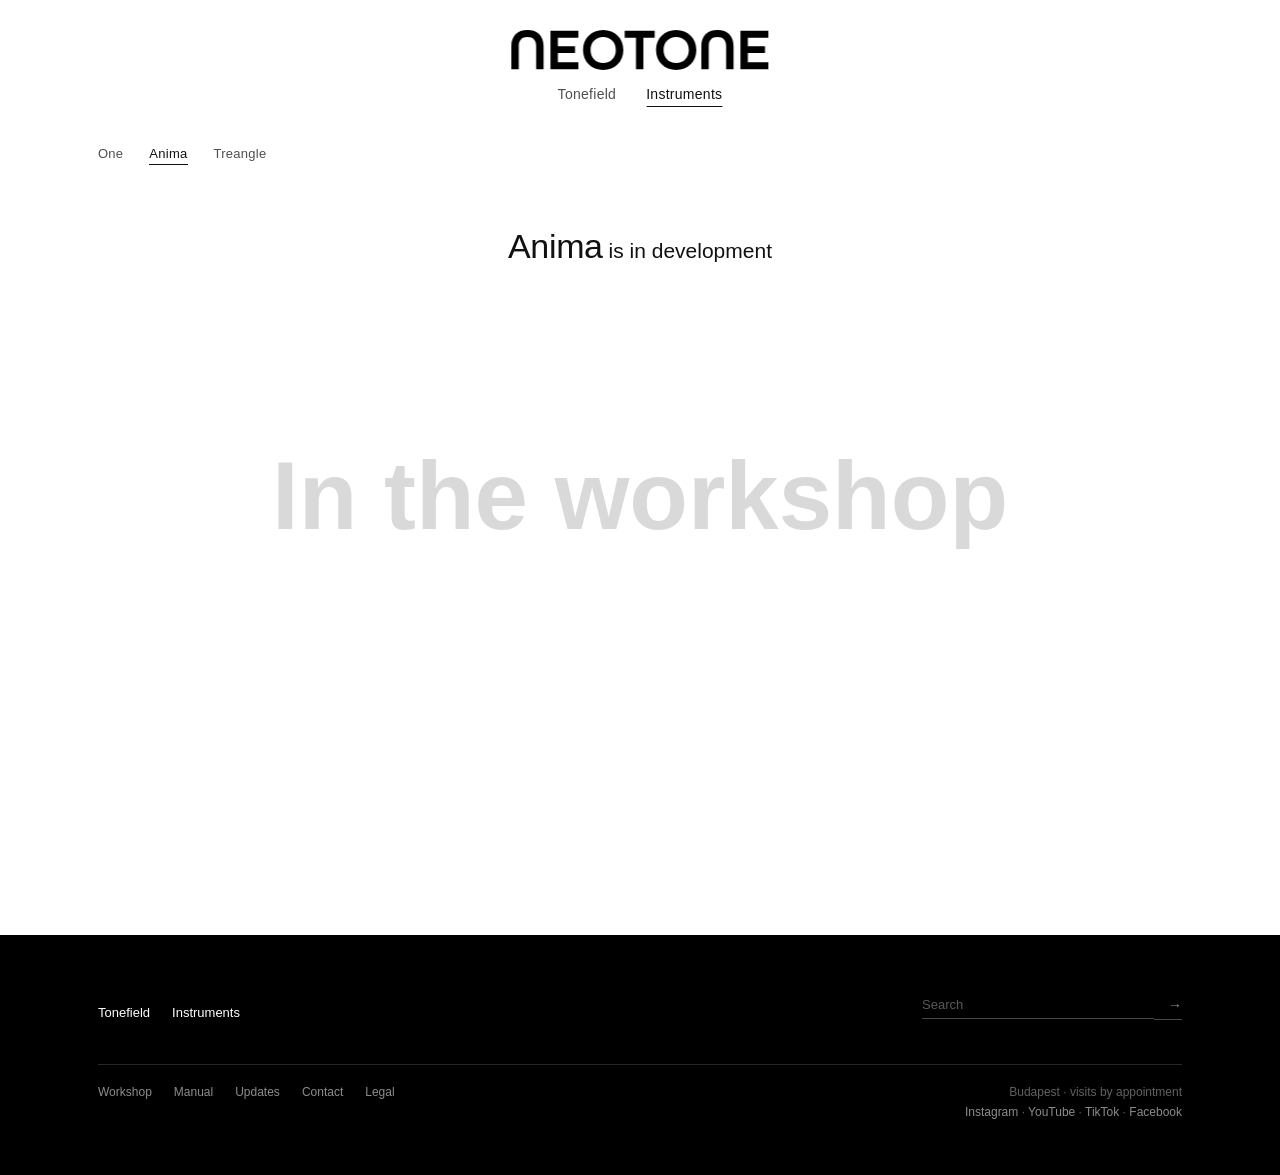
==== anima.html @ 0261bd5a "Initial commit" ====
<!DOCTYPE html>
<html lang="en">
<head>
  <meta charset="utf-8">
  <meta name="viewport" content="width=device-width, initial-scale=1">
  <title>Anima · Neotone</title>
  <style>
    :root { --ink: #111; --line: #d9d9d9; --muted: #4f4f4f; --green: #2a7a2a; --max: 1180px; }

    *, *::before, *::after { box-sizing: border-box; margin: 0; padding: 0; }
    a { color: inherit; text-decoration: none; }

    body { background: #fff; color: var(--ink); font-family: Arial, Helvetica, sans-serif; }

    /* ---- Masthead ----
       Neotone sits above the sections rather than beside them, which is the
       whole point of v3: the company is the umbrella, and Culture, Instrument
       and Craft are what it consists of.

       Two states. At the top of a page the mark is centred and large with the
       sections beneath it. Once you scroll, the bar collapses to a single row:
       small mark on the left, sections on the right. The sections stay
       reachable the whole way down, which the v2 nav could not do, since
       scrolling there left only the return. */
    /* ---- Masthead ----
       Fixed height, contents positioned absolutely, and every moving value
       driven by scroll position rather than by a timed transition. The bar is
       therefore never mid-animation: where it sits is a function of how far
       down the page you are. */
    nav {
      position: sticky; top: 0; z-index: 10;
      background: #fff;
      height: 118px;
      /* Clipped left, right and top, open at the bottom. The row travels left as
         you scroll and the items behind the current one go to negative x, which
         would otherwise widen the page. overflow: hidden did that job but also
         cut off the Instruments submenu, which hangs below the bar, and CSS
         cannot clip one axis while leaving the other visible. */
      clip-path: inset(0 0 -320px 0);
    }
    .nav-inner {
      position: relative;
      max-width: var(--max); margin: 0 auto; padding: 0 48px;
      height: 100%;
    }

    .masthead {
      position: absolute; left: 50%; top: 30px;
      transform: translateX(-50%);
      transform-origin: left center;
      cursor: pointer;
      will-change: transform, top;
    }
    .masthead img { height: 40px; width: auto; display: block; }

    /* The row keeps its width the whole way down. Rather than folding items out
       of the flow, which changes the width and makes the target move, the row
       slides until the section you are in reaches the boundary. The others
       travel with it and fade out. */
    .sections {
      position: absolute; left: 50%; top: 86px;
      transform: translateX(-50%);
      display: flex; align-items: baseline;
      will-change: transform, top;
    }
    .sections a {
      font-size: 14px; letter-spacing: 0.02em; color: var(--muted);
      cursor: pointer; margin-left: 30px; white-space: nowrap;
      /* No colour transition. Everything in this bar is a function of scroll
         position, and a 200ms ease made the emphasis lag the scroll. */
    }
    .sections a:first-child { margin-left: 0; }


    .sections a:hover { color: var(--ink); }
    /* Emphasis on where you are: ink rather than grey, with a hairline under
       it. Quiet enough to sit in a centred row of three, clear enough to read
       as a position rather than as a hover state. */
    .sections a {
      padding-bottom: 4px;
      border-bottom: 1px solid transparent;
    }
    .sections a.current {
      color: var(--ink);
      border-bottom-color: var(--ink);
    }

    @media (max-width: 980px) {
      .nav-inner { padding: 0 24px; }
      .sections a { margin-left: 20px; }
    }

    /* Blocks size to their content rather than the viewport. The 115vh height
       came from the original mockup, where each article filled a screen during
       the colour-change scroll; without that mechanic it only pushed the first
       article off the bottom edge, so it read as something still to arrive. */
    .article {
      width: 100%;
      padding: 56px 0;
      display: flex;
      flex-direction: column;
      align-items: center;
      gap: 16px;
    }
    /* Gap between articles only, never before the first, so article one keeps
       its position just below the middle of the viewport on load. Measured in
       vh so the next article is always off the bottom edge and has to be
       scrolled to, whatever the screen height. */
    .article + .article { margin-top: 48vh; }
    /* Adjacent sibling, not :first-of-type: the opening wrapper is also a div,
       so it would claim first-of-type and this would silently match nothing. */
    .opening-wrap + .article { padding-top: 116px; }
    /* Room before the footer, so the last article ends rather than runs into it.
       last-of-type is safe here: the footer is a <footer>, so the final div
       sibling is the last article. */
    .article:last-of-type { padding-bottom: 32vh; }

    .article-label {
      font-family: sans-serif;
      font-size: 96px;
      font-weight: 700;
      color: rgba(0,0,0,0.15);
    }

    .article-title {
      font-family: sans-serif;
      font-size: 20px;
      font-weight: 400;
      color: rgba(0,0,0,0.4);
      letter-spacing: 0.01em;
    }

    /* ---- Footer ----
       Two quiet bands: sections + search, then utility + place. No column
       headings, no dividers beyond a single hairline. Wraps rather than
       needing breakpoints. */
    .site-footer { background: #000; color: #fff; margin-top: 96px; }
    .footer-inner { max-width: var(--max); margin: 0 auto; padding: 56px 48px; }

    /* Top band restates the structure and holds search. The sections repeat the
       bar deliberately: at the bottom of a page a reader is deciding what is
       next, and a list of where they can go is useful even though the same list
       is above. They also give search a left side, so it can sit right at its
       own size rather than spanning the measure. */
    .footer-top {
      display: flex; align-items: flex-end; justify-content: space-between;
      gap: 32px; flex-wrap: wrap;
    }
    .footer-sections { display: flex; align-items: baseline; gap: 22px; flex-wrap: wrap; }
    .footer-sections a {
      font-size: 13px; color: #fff; text-decoration: none; cursor: pointer;
      font-family: Arial, Helvetica, sans-serif;
    }
    .footer-sections a:hover { opacity: 0.55; }

    .footer-search { display: flex; align-items: center; width: 260px; max-width: 100%; }
    .footer-search input {
      flex: 1; min-width: 0; background: none; color: #fff;
      border: none; border-bottom: 1px solid rgba(255,255,255,0.28);
      padding: 6px 0; font-size: 13px; font-family: inherit;
    }
    .footer-search input::placeholder { color: rgba(255,255,255,0.35); }
    .footer-search input:focus { outline: none; border-bottom-color: rgba(255,255,255,0.7); }
    .footer-search button {
      background: none; border: none; border-bottom: 1px solid rgba(255,255,255,0.28);
      color: rgba(255,255,255,0.55); padding: 6px 0 6px 14px;
      font-size: 14px; font-family: inherit; cursor: pointer;
    }
    .footer-search button:hover { color: #fff; }

    .footer-band {
      display: flex; align-items: flex-start; justify-content: space-between;
      gap: 20px 32px; flex-wrap: wrap;
      margin-top: 44px; padding-top: 20px;
      border-top: 1px solid rgba(255,255,255,0.15);
    }

    .footer-utility { display: flex; flex-wrap: wrap; gap: 8px 22px; }
    .footer-utility a { font-size: 12px; color: rgba(255,255,255,0.55); text-decoration: none; cursor: pointer; font-family: Arial, Helvetica, sans-serif; }
    .footer-utility a:hover { color: #fff; }

    .footer-place { display: flex; flex-direction: column; align-items: flex-start; gap: 6px; }
    @media (min-width: 981px) { .footer-place { align-items: flex-end; text-align: right; } }
    .footer-meta { margin: 0; font-size: 12px; color: rgba(255,255,255,0.38); font-family: Arial, Helvetica, sans-serif; }
    .footer-social a { color: rgba(255,255,255,0.55); cursor: pointer; }
    .footer-social a:hover { color: #fff; }


    /* ---- Instrument row ----
       The instruments, named, at the top of every instrument page. This is the
       page doing the job the nav should not: the nav says Instruments, the page
       says which. Selection sits at the right end, on these pages only, because
       purchase happens here. */
    .instrument-row {
      max-width: var(--max); margin: 0 auto; padding: 28px 48px 0;
      display: flex; align-items: baseline; justify-content: space-between;
    }
    .instrument-row .names { display: flex; align-items: baseline; gap: 26px; }
    .instrument-row .names a {
      font-size: 13px; letter-spacing: 0.02em; color: var(--muted);
      padding-bottom: 3px; border-bottom: 1px solid transparent;
    }
    .instrument-row .names a:hover { color: var(--ink); }
    .instrument-row .names a.current { color: var(--ink); border-bottom-color: var(--ink); }
    .instrument-row .sel-nav {
      font-size: 13px; letter-spacing: 0.02em; color: var(--ink);
      background: none; border: none; padding: 0 0 3px; cursor: pointer;
      font-family: inherit; border-bottom: 1px solid var(--ink);
      opacity: 0; pointer-events: none;
    }
    .instrument-row .sel-nav.visible { opacity: 1; pointer-events: auto; }
    .instrument-row .sel-count { color: var(--muted); margin-left: 6px; }
    @media (max-width: 980px) { .instrument-row { padding: 20px 24px 0; } }

    /* ---- Page opening ----
       Every page opens with one centred statement of what it is for, with the
       section's own name inside that sentence rather than above it as a
       heading. The nav already names the page, so a headline only repeats it.
       Same gesture on every page, so the whole site reads as written. */
    /* Entry fade sits on the wrapper, not the heading. The animation uses
       fill: both, so its final opacity keeps applying and would override the
       scroll fade below. Two elements, two opacities, composed by the browser. */
    .opening-wrap { animation: opening-in 760ms ease 140ms both; }
    @keyframes opening-in {
      from { opacity: 0; }
      to   { opacity: 1; }
    }
    .opening {
      max-width: 720px; margin-left: auto; margin-right: auto;
      padding: 64px 0 56px; text-align: center;
      font-size: 21px; font-weight: 400; line-height: 1.7; color: var(--ink);
    }
    .opening-name { font-size: 34px; line-height: 1; letter-spacing: -0.01em; white-space: nowrap; }
    @media (prefers-reduced-motion: reduce) {
      .opening-wrap { animation: none; }
    }
  </style>
</head>
<body>

  <nav>
    <div class="nav-inner">
      <div class="masthead" role="presentation"><img src="media/wordmark/neotone.svg" alt="Neotone"></div>
      <div class="sections">
        <a href="index.html" data-section="tonefield">Tonefield</a>
        <a href="instrument.html" data-section="instruments">Instruments</a>
      </div>
    </div>
  </nav>

  <div class="instrument-row">
    <div class="names" role="navigation" aria-label="Instruments">
      <a href="instrument.html">One</a>
      <a href="anima.html" class="current">Anima</a>
      <a href="treangle.html">Treangle</a>
    </div>
  </div>


  <div class="opening-wrap">
    <h1 class="opening"><span class="opening-name">Anima</span> is in development</h1>
  </div>

  <!-- A placeholder, not a preview. Nothing here announces a product: no
       specification, no date, no image. It exists so the Instruments submenu
       can carry the names of what is coming and the site can be browsed in its
       future shape, without promising anything a reader could hold us to. -->
  <div class="article"><div class="article-label">In the workshop</div></div>

  <footer class="site-footer">
    <div class="footer-inner">

      <div class="footer-top">
        <div class="footer-sections">
          <a href="index.html">Tonefield</a>
          <a href="instrument.html">Instruments</a>
        </div>
        <form class="footer-search" onsubmit="handleSearch(event)">
          <input type="search" placeholder="Search" />
          <button type="submit" aria-label="Search">&rarr;</button>
        </form>
      </div>

      <div class="footer-band">
        <div class="footer-utility">
          <a onclick="utilityLink(\'Workshop\')">Workshop</a>
          <a href="manual.html">Manual</a>
          <a href="updates.html">Updates</a>
          <a onclick="utilityLink('Contact')">Contact</a>
          <a href="legal.html">Legal</a>
        </div>
        <div class="footer-place">
          <p class="footer-meta">Budapest &middot; visits by appointment</p>
          <p class="footer-meta footer-social">
            <a onclick="socialLink('Instagram')">Instagram</a> &middot;
            <a onclick="socialLink('YouTube')">YouTube</a> &middot;
            <a onclick="socialLink('TikTok')">TikTok</a> &middot;
            <a onclick="socialLink('Facebook')">Facebook</a>
          </p>
        </div>
      </div>

    </div>
  </footer>

  <script>
    /* ---- Masthead ----
       SECTION is which of the three this page belongs to, empty on pages that
       belong to none. It marks the current section rather than driving any
       return: with the sections always on screen there is nothing to return
       from, which removes most of the machinery v2 needed. */
    const SECTION = 'instruments';

    const nav      = document.querySelector('nav');
    const navInner = document.querySelector('.nav-inner');
    const masthead = document.querySelector('.masthead');
    const sections = document.querySelector('.sections');
    const links    = [...document.querySelectorAll('.sections a')];

    /* The section this page belongs to is marked from the first frame. Pages
       belonging to no section, legal for instance, mark nothing. */
    const current = links.find(a => a.dataset.section === SECTION);
    if (current) current.classList.add('current');

    /* Two overlapping ranges. The sections you are not in fade first and
       slowly; the pair travels left over a longer distance, so the move reads
       as deliberate and stays tied to the scroll rather than snapping. */
    const FADE_FROM  = 20,  FADE_TO  = 220;
    const SHIFT_FROM = 60,  SHIFT_TO = 460;
    const MARK_TOP   = [30, 22];
    const SECT_TOP   = [86, 62];
    const MARK_SCALE = [1, 0.55];

    let markShift = null;
    const selNav = document.getElementById('sel-nav');


    /* Measured with the bar at rest, so the numbers are the distance from where
       each element sits when centred to the content boundary. Remeasured once
       the wordmark has loaded, since an image with no width measures wrong. */
    function measure() {
      const style = getComputedStyle(navInner);
      const contentLeft = navInner.getBoundingClientRect().left + parseFloat(style.paddingLeft);
      const rest = el => {
        const prev = el.style.transform;
        el.style.transform = 'translateX(-50%)';
        const left = el.getBoundingClientRect().left;
        el.style.transform = prev;
        return left;
      };
      markShift = Math.round(contentLeft - rest(masthead));
      /* offsetLeft on a link is measured inside .sections, which is its offset
         parent, so it is added to the row's own left rather than compared with
         it. Both targets are the same content boundary, which is what puts the
         mark and the section you are in on one left edge. */

    }

    const ramp = (y, a, b) => Math.min(Math.max((y - a) / (b - a), 0), 1);
    const lerp = (r, t) => r[0] + (r[1] - r[0]) * t;

    /* The ramps are scaled to the page. On a short page, a placeholder or an
       empty checkout, there is not enough scroll to travel the full distance,
       and the bar would stop part way. Scaling the ranges to the available
       scroll means the collapse always completes by the bottom, however far
       the bottom is. */
    function scrollRange() {
      return Math.max(document.documentElement.scrollHeight - window.innerHeight, 0);
    }

    function updateNav() {
      if (markShift === null) measure();
      const y = window.scrollY;
      const k = Math.min(1, scrollRange() / SHIFT_TO) || 1;
      const fade  = ramp(y, FADE_FROM * k, FADE_TO * k);
      const shift = ramp(y, SHIFT_FROM * k, SHIFT_TO * k);

      masthead.style.top = lerp(MARK_TOP, shift) + 'px';
      masthead.style.transform =
        'translateX(calc(-50% + ' + (markShift * shift) + 'px)) scale(' + lerp(MARK_SCALE, shift) + ')';

      sections.style.top = lerp(SECT_TOP, shift) + 'px';

      /* Selection sits at the right of the row, level with the section names,
         and stays through the collapse: it is an affordance, not a section. */
      if (selNav) selNav.style.top = lerp(SECT_TOP, shift) + 'px';

      /* Every section fades, the current one included. Collapsed, the bar is
         the name alone: present, and a way back to the menu. The page says
         where you are; the bar does not have to. */
      links.forEach(a => {
        a.style.opacity = String(1 - fade);
        a.style.pointerEvents = fade > 0.9 ? 'none' : '';
      });


    }

    /* Once the bar has moved, the mark reopens it. At rest it goes to the
       front, which is what it says. */
    /* Collapsed, the bar is a label rather than a menu: the two sections you are
       not in are invisible and take no clicks. Anywhere in the bar reopens it,
       so reaching for a section name that is not there does something sensible
       instead of nothing. The section you are in still behaves as a link. */
    /* Collapsed, the bar is a label rather than a menu, and anywhere in it
       reopens the bar. The section you are in behaves exactly as the mark does,
       because at that point the two are halves of one label and clicking either
       should do the same thing. */
    nav.addEventListener('click', e => {
      const own = e.target.closest('.sections a[data-section="' + SECTION + '"]');
      if (own) {
        e.preventDefault();
        if (window.scrollY > 0) window.scrollTo({ top: 0, behavior: 'smooth' });
        return;
      }
      if (window.scrollY <= SHIFT_FROM) return;
      e.preventDefault();
      window.scrollTo({ top: 0, behavior: 'smooth' });
    });

    function remeasure() { markShift = null; updateNav(); }
    window.addEventListener('resize', remeasure);
    window.addEventListener('load', remeasure);
    document.querySelectorAll('nav img').forEach(img => {
      if (!img.complete) img.addEventListener('load', remeasure, { once: true });
    });



    window.addEventListener('scroll', updateNav, { passive: true });
    updateNav();

    /* ---- Footer ---- */
    /* Footer section links rise before they leave. At the bottom of a page the
       bar is collapsed to a label, so navigating straight away would cut to a
       page with the menu already open. Scrolling up first lets it unfold on the
       way out, and the next page then opens in the state you left this one in.

       The interval watches for the scroll to land; the timeout fires the
       navigation regardless, covering smooth scrolling being disabled or
       interrupted, so the link can never become a dead end. */
    function scrollToTopThen(after) {
      if (window.scrollY < 4) { if (after) after(); return; }
      let gone = false;
      const go = () => { if (!gone) { gone = true; if (after) after(); } };
      window.scrollTo({ top: 0, behavior: 'smooth' });
      const watch = setInterval(() => {
        if (window.scrollY < 4) { clearInterval(watch); setTimeout(go, 160); }
      }, 50);
      setTimeout(() => { clearInterval(watch); go(); }, 1200);
    }

    document.querySelectorAll('.footer-sections a').forEach(link => {
      link.addEventListener('click', e => {
        e.preventDefault();
        const href = link.getAttribute('href');
        const here = location.pathname.split('/').pop() || 'index.html';
        /* Already here: just go back to the top and let the bar reopen. */
        if (href === here) { scrollToTopThen(null); return; }
        scrollToTopThen(() => { window.location.href = href; });
      });
    });

    function handleSearch(e) {
      e.preventDefault();
      alert("Site search. Not mocked up yet.");
    }
    /* Outbound, so they leave the site rather than routing through it. Wired as
       alerts here because the accounts are not linked yet. */
    function socialLink(name) {
      alert("Neotone on " + name + ". External link, not wired up yet.");
    }

    function utilityLink(name) {
      alert(name === 'Workshop'
        ? "Workshop: the people and the production process. Not mocked up yet."
        : name + " page. Not mocked up yet.");
    }


  </script>

</body>
</html>
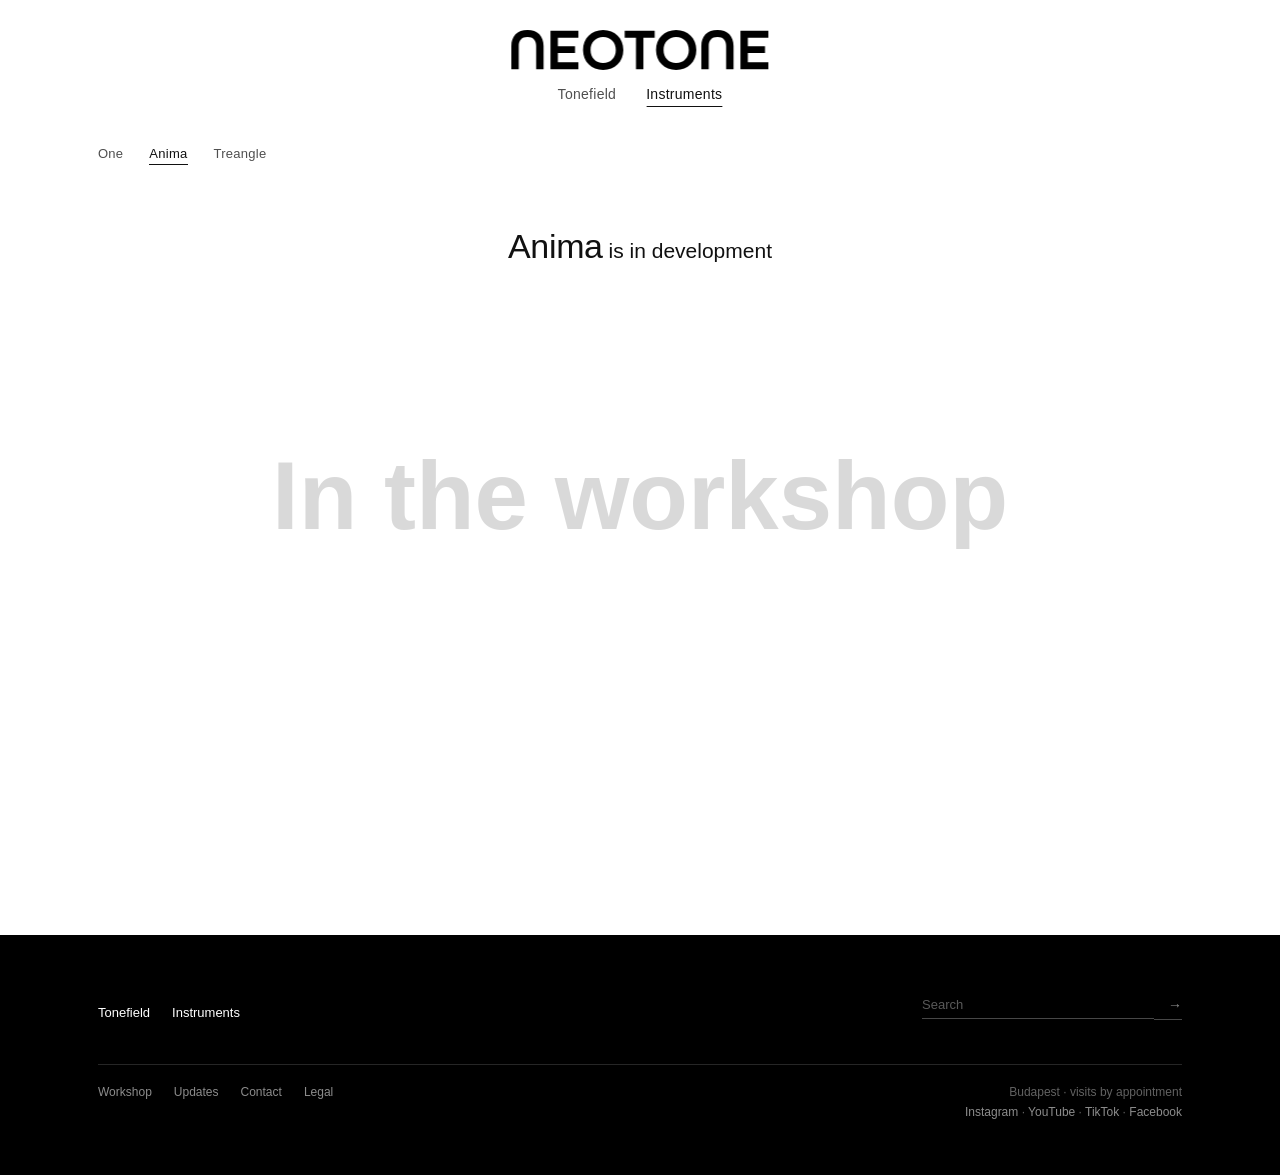
==== commit ec802e7c: "Rebuild the instrument page as one sequence, restore the artist network" ====
--- a/anima.html
+++ b/anima.html
@@ -283,8 +283,7 @@
 
       <div class="footer-band">
         <div class="footer-utility">
-          <a onclick="utilityLink(\'Workshop\')">Workshop</a>
-          <a href="manual.html">Manual</a>
+          <a onclick="utilityLink('Workshop')">Workshop</a>
           <a href="updates.html">Updates</a>
           <a onclick="utilityLink('Contact')">Contact</a>
           <a href="legal.html">Legal</a>
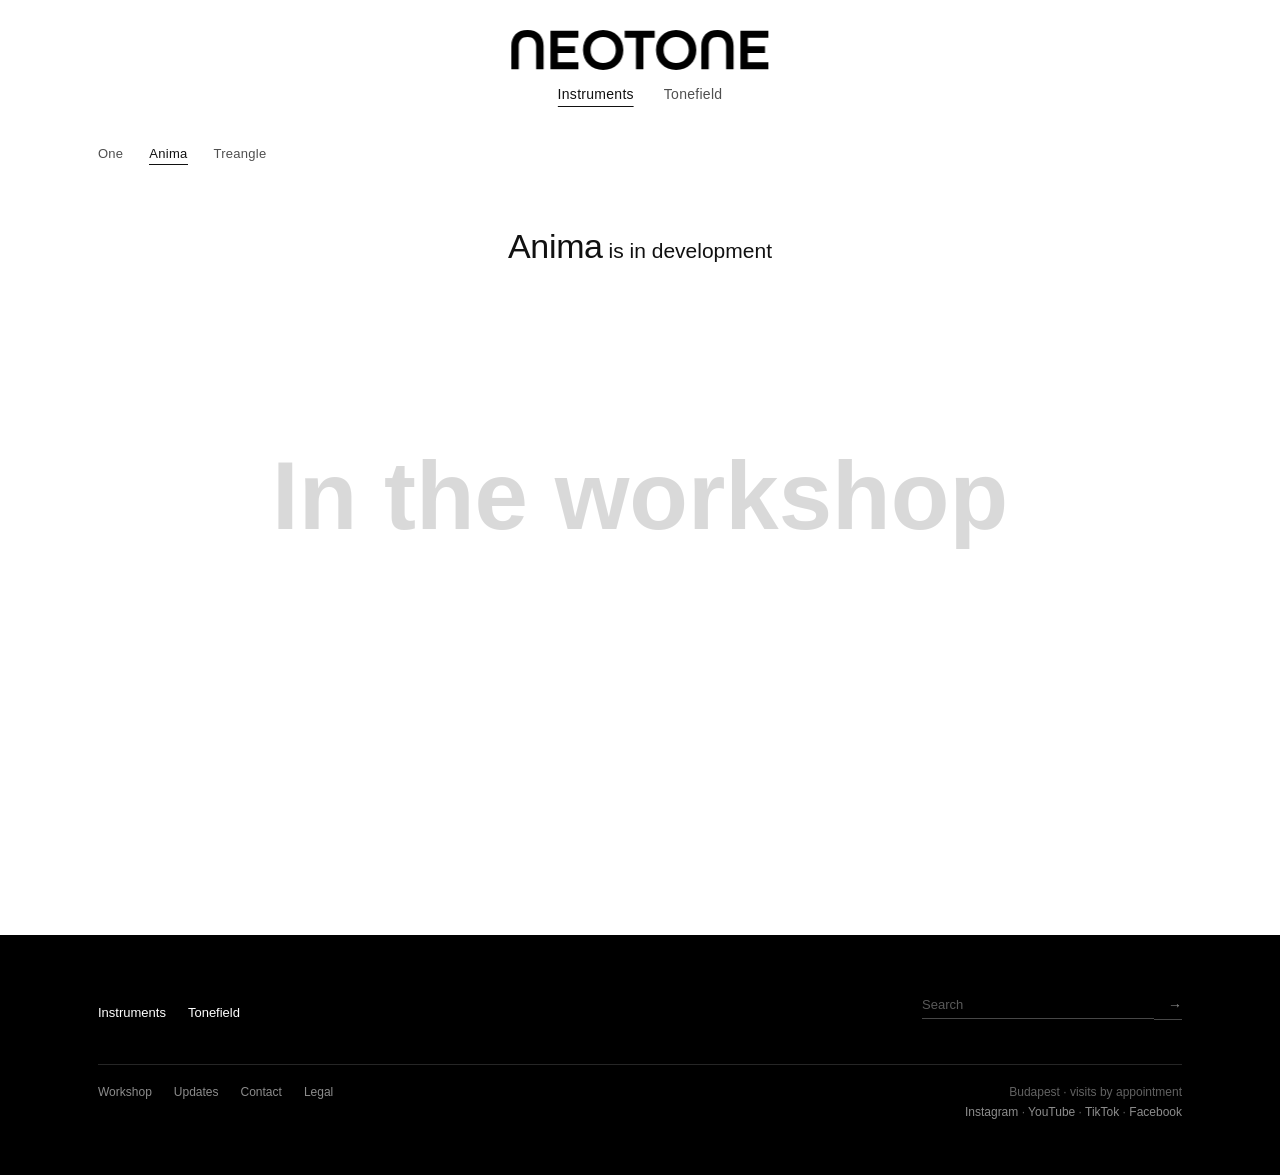
==== commit 3d804a83: "Land on the instrument; Instruments · Tonefield" ====
--- a/anima.html
+++ b/anima.html
@@ -242,15 +242,15 @@
     <div class="nav-inner">
       <div class="masthead" role="presentation"><img src="media/wordmark/neotone.svg" alt="Neotone"></div>
       <div class="sections">
-        <a href="index.html" data-section="tonefield">Tonefield</a>
-        <a href="instrument.html" data-section="instruments">Instruments</a>
+        <a href="index.html" data-section="instruments">Instruments</a>
+        <a href="tonefield.html" data-section="tonefield">Tonefield</a>
       </div>
     </div>
   </nav>
 
   <div class="instrument-row">
     <div class="names" role="navigation" aria-label="Instruments">
-      <a href="instrument.html">One</a>
+      <a href="index.html">One</a>
       <a href="anima.html" class="current">Anima</a>
       <a href="treangle.html">Treangle</a>
     </div>
@@ -272,8 +272,8 @@
 
       <div class="footer-top">
         <div class="footer-sections">
-          <a href="index.html">Tonefield</a>
-          <a href="instrument.html">Instruments</a>
+          <a href="index.html">Instruments</a>
+          <a href="tonefield.html">Tonefield</a>
         </div>
         <form class="footer-search" onsubmit="handleSearch(event)">
           <input type="search" placeholder="Search" />
@@ -453,7 +453,7 @@
       link.addEventListener('click', e => {
         e.preventDefault();
         const href = link.getAttribute('href');
-        const here = location.pathname.split('/').pop() || 'index.html';
+        const here = location.pathname.split('/').pop() || 'tonefield.html';
         /* Already here: just go back to the top and let the bar reopen. */
         if (href === here) { scrollToTopThen(null); return; }
         scrollToTopThen(() => { window.location.href = href; });
